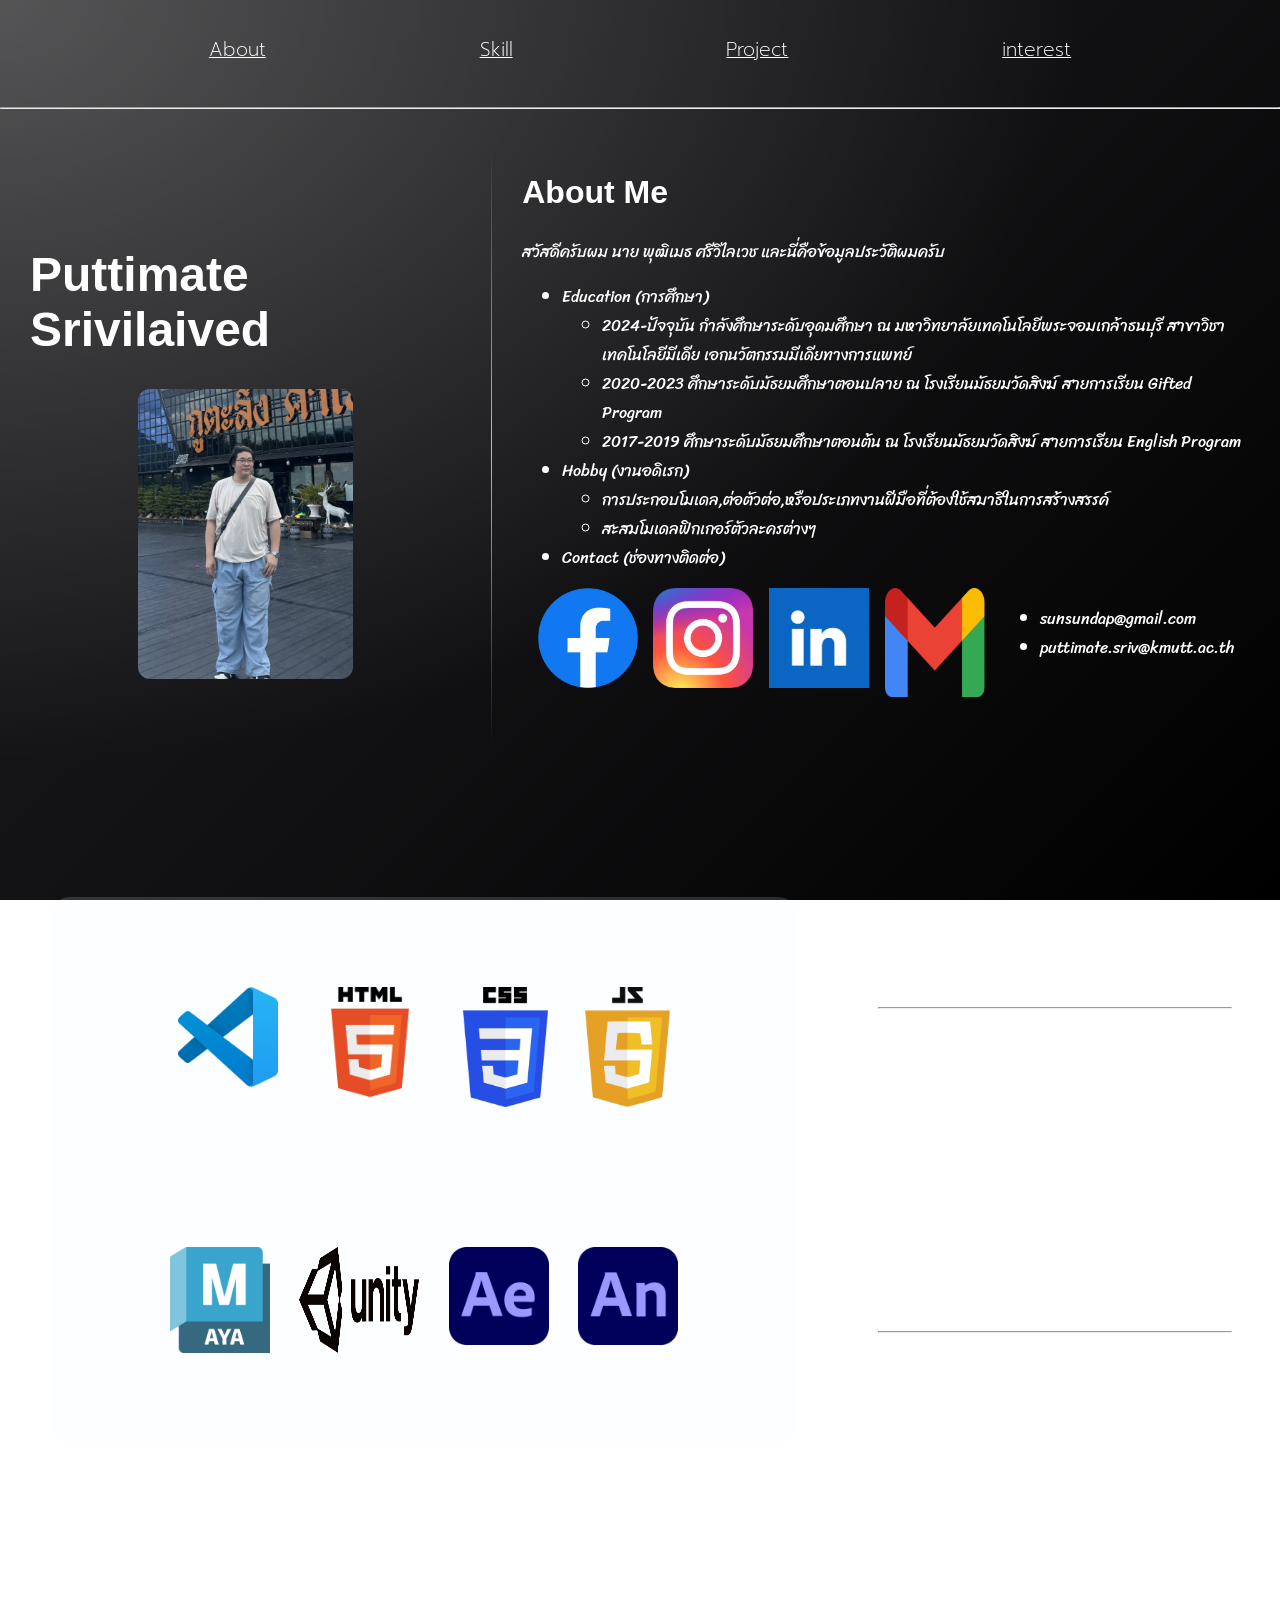
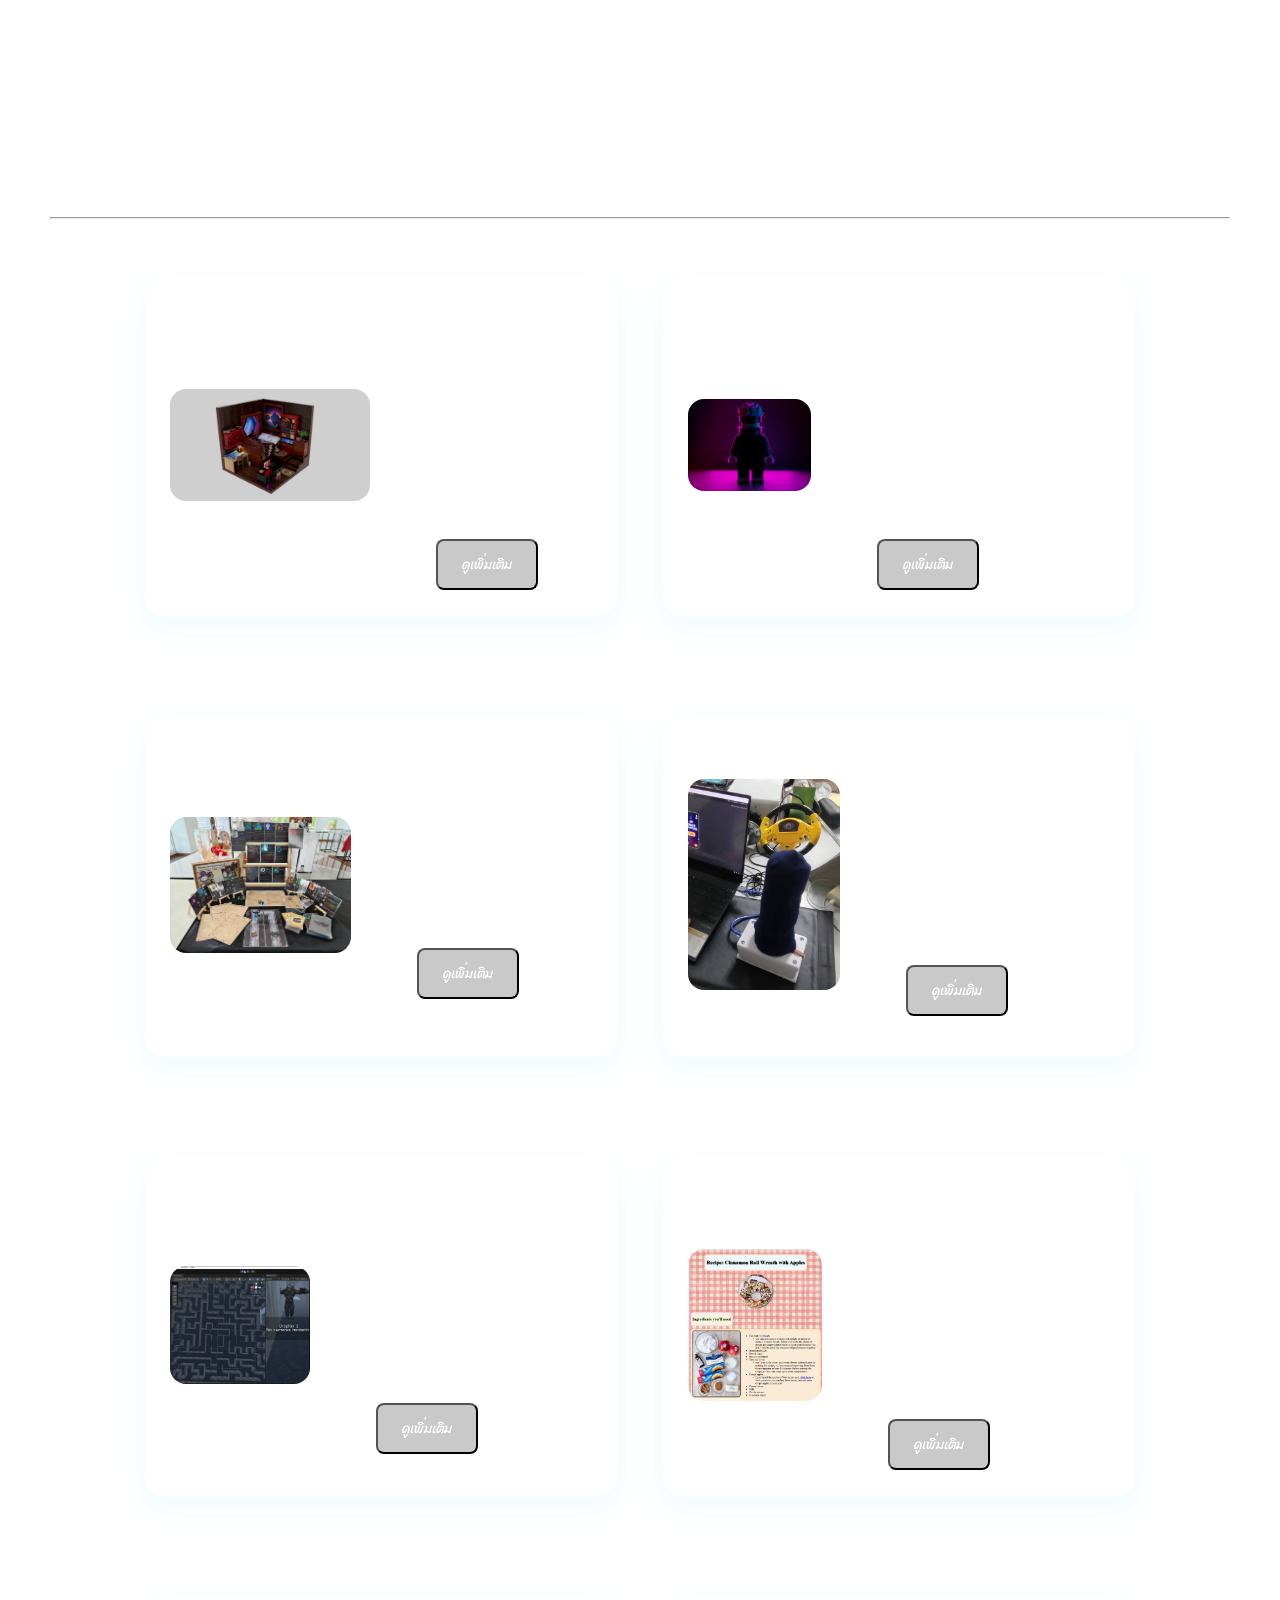
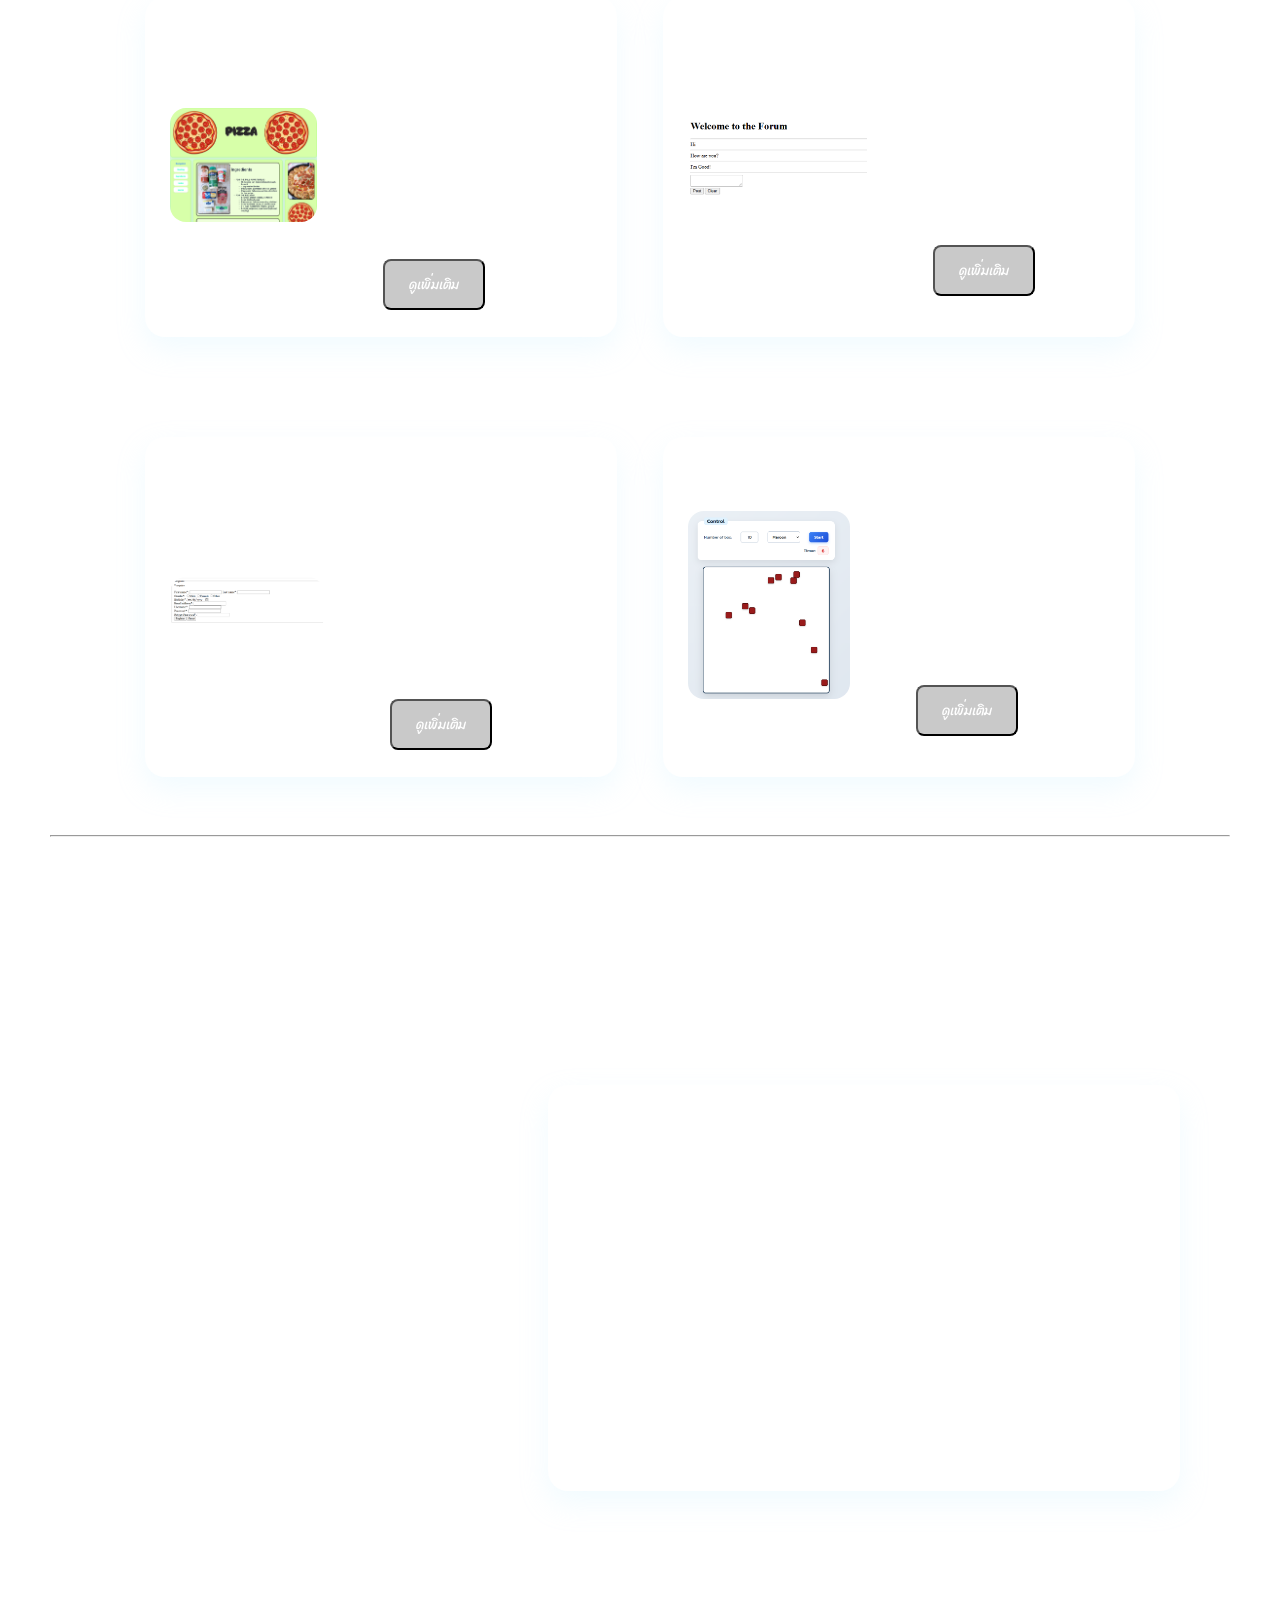
==== index.html @ bf76c97d "Add files via upload" ====
<!DOCTYPE html>
<html lang="en">
	<head>
		<meta charset="UTF-8">
        <meta name='viewport' content='width=device-width, initial-scale=1'>
        <script src='main.js' defer></script>
        <title>Portfolio</title>
        <!-- Google Fonts ฟอนต์ตัวอักษร -->
        <link rel="preconnect" href="https://fonts.googleapis.com">
        <link rel="preconnect" href="https://fonts.gstatic.com" crossorigin>
         <!-- Prompt -->
        <link href="https://fonts.googleapis.com/css2?family=Prompt:ital,wght@0,100;0,200;0,300;0,400;0,500;0,600;0,700;0,800;0,900;1,100;1,200;1,300;1,400;1,500;1,600;1,700;1,800;1,900&display=swap" rel="stylesheet">
        <!-- Edu QLD Hand (english only)-->
        <link href="https://fonts.googleapis.com/css2?family=Edu+QLD+Hand:wght@400..700&family=Prompt:ital,wght@0,100;0,200;0,300;0,400;0,500;0,600;0,700;0,800;0,900;1,100;1,200;1,300;1,400;1,500;1,600;1,700;1,800;1,900&display=swap" rel="stylesheet">
        <!-- Sriracha  -->
        <link href="https://fonts.googleapis.com/css2?family=Sriracha&display=swap" rel="stylesheet">
        <!-- link CSS -->
        <link rel="stylesheet" type="text/css" href="main.css">
    </head>
<body>
    <div class="Navigation">
            <a href="#about" class="NavBox">About</a>
            <a href="#skill" class="NavBox">Skill</a>
            <a href="#project" class="NavBox">Project</a>
            <a href="#interest" class="NavBox">interest</a>
    </div>

    <hr>

    <div id="about">
        <div id="Myprofile">
            <div id="myname">
            <h1>Puttimate Srivilaived</h1>
        </div>
        <img src="pic/Myself1.jpg" alt="Myself" id="Myself">
        </div>

        <!-- เส้นแนวตั้งแบ่งหน้าจอ -->
        <div class="vertical-divider"></div>

        <!-- About Me -->
        <div id="contentside1">
            <h2 class="headingtext">About Me</h2>
            <div class="contenttext">
                <p >สวัสดีครับผม นาย พุฒิเมธ ศรีวิไลเวช และนี่คือข้อมูลประวัติผมครับ</p>
                <ul>
                    <li>Education (การศึกษา)
                        <ul>
                            <li>2024-ปัจจุบัน กำลังศึกษาระดับอุดมศึกษา ณ มหาวิทยาลัยเทคโนโลยีพระจอมเกล้าธนบุรี สาขาวิชา เทคโนโลยีมีเดีย เอกนวัตกรรมมีเดียทางการแพทย์</li>
                            <li>2020-2023 ศึกษาระดับมัธยมศึกษาตอนปลาย ณ โรงเรียนมัธยมวัดสิงฆ์ สายการเรียน Gifted Program</li>
                            <li>2017-2019 ศึกษาระดับมัธยมศึกษาตอนต้น ณ โรงเรียนมัธยมวัดสิงฆ์ สายการเรียน English Program</li>
                        </ul>
                    </li>
                    <li>Hobby (งานอดิเรก)
                        <ul>
                            <li>การประกอบโมเดล,ต่อตัวต่อ,หรือประเภทงานฝีมือที่ต้องใช้สมาธิในการสร้างสรรค์</li>
                            <li>สะสมโมเดลฟิกเกอร์ตัวละครต่างๆ</li>
                        </ul>
                    </li>
                    <li>Contact (ช่องทางติดต่อ)</li>
                </ul>
                <div id="contact">
                    <a href="https://www.facebook.com/puttimate.srivilaived.sunsundap" target="_blank" class="profile-link">
                            <img src="pic/Facebook_Logo.png" alt="facebook" class="ContactPic">
                    </a>

                    <a href="https://www.instagram.com/sunsundap/" target="_blank" class="profile-link">
                            <img src="pic/Instagram_icon.png" alt="Instagram" class="ContactPic">
                    </a>

                    <a href="https://www.linkedin.com/in/puttimate-srivilaived-727383348/" target="_blank" class="profile-link">
                            <img src="pic/linkedin.png" alt="linkedin" class="ContactPic">
                    </a>

                            <img src="pic/Gmail_Logo_512px.png" alt="Gmail" class="ContactPic">
                            <ul>
                                <li>sunsundap@gmail.com</li>
                                <li>puttimate.sriv@kmutt.ac.th</li>
                            </ul>
                </div>
            </div>
        </div>
    </div>

        <!-- Skill -->
    <div id="skill">
            <div class="skill_item">
                <div class="pic_skill">
                    <img src="pic/Visual_Studio_Code_1.35_icon.svg.webp" alt="Vs_code" id="skill_pic1" class="skill_pic">
                    <img src="pic/HTML5_logo_and_wordmark.svg.webp" alt="html" id="skill_pic2" class="skill_pic">
                    <img src="pic/CSS3_logo_and_wordmark.svg.webp" alt="css" id="skill_pic3" class="skill_pic">
                    <img src="pic/Javascript-shield.svg.webp" alt="javascript" id="skill_pic4" class="skill_pic"> 
                </div>
                <div class="pic_skill">
                    <img src="pic/Maya-logo.png" alt="maya" id="skill_pic5" class="skill_pic">
                    <img src="pic/UnityLogo.png" alt="unity" id="skill_pic6" class="skill_pic">
                    <img src="pic/Adobe_After_Effect.webp" alt="Adobe_After_Effect" id="skill_pic7" class="skill_pic">
                    <img src="pic/Adobe_Animate_CC_icon_(2020).svg.webp" alt="animation" id="skill_pic8" class="skill_pic">                     
                </div>
            </div>

        <div class="vertical-divider"></div>

        <div id="contentside2">
            <h2 class="headingtext">Skills</h2>
            <hr>
            <div class="contenttext">
                <ul>
                    <li>Web Programing Languages
                        <ul>
                            <li>Html</li>
                            <li>CSS</li>
                            <li>JavaScript</li>
                            <li>json</li>
                        </ul>
                    </li>
                    <li>Figma</li>
                    <li>Maya</li>
                    <li>Unity</li>
                    <li>Adobe After Effect</li>
                    <li>Adobe Animate</li>
                </ul>
            </div>
            <hr>
        </div>
    </div>

    <!-- project -->
    <div id="project">
        <h1 class="headingtext">Project</h1>
        <hr>
        <!-- แบ่งเป็นแถว -->
        <div class="project_row">
            <!-- box ละ1 project -->
            <div class="project_box">
                <div class="project_pic">
                    <img src="pic/Room.jpg" alt="Room" id="pic_project1">
                </div>
                <div class="vertical-divider-project"></div>
                <div class="contenttext">
                    <h3>3D room model project.</h3>
                    <p>คำอธิบาย: <br>ผลงานการปั้นโมเดลห้องสามมิติด้วยโปรแกรมมายา</p>
                    <button id="button1" class="morebutton">ดูเพิ่มเติม</button>
                </div>
            </div>
            <div class="project_box">
                <div class="project_pic">
                    <img src="pic/Gojo Lighting.jpg" alt="gojo" class="pic_project">
                </div>
                <div class="vertical-divider-project"></div>
                <div class="contenttext">
                    <h3>3D Lego Gojo Satoru Figure project.</h3>
                    <p>คำอธิบาย: <br>ผลงานการปั้นโมเดลสามมิติตัวละคร Gojo Satoru ในรูปแบบตัวต่อ Lego ด้วยโปรแกรมมายา</p>
                    <button id="button2" class="morebutton">ดูเพิ่มเติม</button>
                </div>
            </div>    
        </div>
        <div class="project_row">
            <div class="project_box">
                <div class="project_pic">
                    <img src="pic/Boardgame (7).jpg" alt="Boardgame" class="pic_project">
                </div>
                <div class="vertical-divider-project"></div>
                <div class="contenttext">
                    <h3>Boardgame Project.</h3>
                    <p>คำอธิบาย: <br>ผลงานการการออกแบบและสร้าง board game. </p>
                    <button id="button3" class="morebutton">ดูเพิ่มเติม</button>
                </div>
            </div>
            <div class="project_box">
                <div class="project_pic">
                    <img src="pic/joystick 1.jpg" alt="joystick" class="pic_project">
                </div>
                <div class="vertical-divider-project"></div>
                <div class="contenttext">
                    <h3>Game Joystick Project for Physical Therapy.</h3>
                    <p>คำอธิบาย: <br>ผลงานการการออกแบบจอยสติ๊กเกมสำหรับการทำกายภาพบำบัด </p>
                    <button id="button4" class="morebutton">ดูเพิ่มเติม</button>
                </div>
            </div>
        </div>
        <div class="project_row">
            <div class="project_box">
                <div class="project_pic">
                    <img src="pic/Mazegame (2).png" alt="unitygame" class="pic_project">
                </div>
                <div class="vertical-divider-project"></div>
                <div class="contenttext">
                    <h3>UnityMazeGame Project.</h3>
                    <p>คำอธิบาย: <br>ผลงานการการพัฒนาเกมเขาวงกตสหยองขวัญสามมิติด้วยโปรแกรม Unity. </p>
                    <button id="button5" class="morebutton">ดูเพิ่มเติม</button>
                </div>
            </div>
            <div class="project_box">
                <div class="project_pic">
                    <img src="pic/Web1.png" alt="Cinnamon_Roll_recipe" class="pic_project">
                </div>
                <div class="vertical-divider-project"></div>
                <div class="contenttext">
                    <h3>Cinnamon Roll Recipe Website (assignment3).</h3>
                    <p>คำอธิบาย: <br>ผลงานการการออกแบบและพัฒนาเว็ปไซด์บอกสูตรการทำขนม Cinnamon Roll. </p>
                    <button id="button6" class="morebutton">ดูเพิ่มเติม</button>
                </div>
            </div>
        </div>
        <div class="project_row">
            <div class="project_box">
                <div class="project_pic">
                    <img src="pic/pizzadip.png" alt="Pizza_dip" class="pic_project">
                </div>
                <div class="vertical-divider-project"></div>
                <div class="contenttext">
                    <h3>Pizza Dip Recipe Website (assignment4).</h3>
                    <p>คำอธิบาย: <br>ผลงานการการออกแบบและพัฒนาเว็ปไซด์บอกสูตรการทำPizza Dip. </p>
                    <button id="button7" class="morebutton">ดูเพิ่มเติม</button>
                </div>
            </div>
            <div class="project_box">
                <div class="project_pic">
                    <img src="pic/Blog.png" alt="Blog" class="pic_project">
                </div>
                <div class="vertical-divider-project"></div>
                <div class="contenttext">
                    <h3>Blog Website (assignment5).</h3>
                    <p>คำอธิบาย: <br>ผลงานการการออกแบบและพัฒนาเว็ปไซด์ Blog </p>
                    <button id="button8" class="morebutton">ดูเพิ่มเติม</button>
                </div>
            </div>
        </div>
        <div class="project_row">
            <div class="project_box">
                <div class="project_pic">
                    <img src="pic/Register.png" alt="register" class="pic_project">
                </div>
                <div class="vertical-divider-project"></div>
                <div class="contenttext">
                    <h3>Register and login Website (assignment6).</h3>
                    <p>คำอธิบาย: <br>ผลงานการการออกแบบและพัฒนาเว็ปไซด์ Register and login.</p>
                    <button id="button9" class="morebutton">ดูเพิ่มเติม</button>
                </div>
            </div>
            <div class="project_box">
                <div class="project_pic">
                    <img src="pic/Webgame.png" alt="SquareGame" class="pic_project">
                </div>
                <div class="vertical-divider-project"></div>
                <div class="contenttext">
                    <h3>Square game Website (assignment7).</h3>
                    <p>คำอธิบาย: <br>ผลงานการการออกแบบและพัฒนาเว็ปไซด์ Square game.</p>
                    <button id="button10" class="morebutton">ดูเพิ่มเติม</button>
                </div>
            </div>
        </div>
        <hr>
    </div>
    <!-- ความสนใจ ความสนใจ -->
    <div id="interest">
        <div id="interestheading">
            <h1 class="headingtext">Interest (ความสนใจ)</h1>
        </div>
        <div class="vertical-divider-interest"></div>
        <div id="contentside3">
            <div class="contenttext">
                <p>สวัสดีครับ ผมมีความสนใจในด้านมีความสนใจอย่างในด้านของการออกแบบประสบการณ์ผู้ใช้ (UX) และหน้าตาโปรแกรม (UI) 
                    โดยมุ่งเน้นไปที่การแก้ปัญหาให้ผู้ใช้งานสามารถใช้งานระบบได้อย่างสะดวกเข้าใจง่ายและตอบโจทย์ของผู้ใช้ 
                    <br>และผมยังมีความสนใจในเรื่องการอัปเดตเทรนด์การออกแบบเว็บไซต์ตามยุค เช่น Dark Mode หรือเว็ปไซต์แบบมินิมอล</p>
            </div>
        </div>
    </div>
    <hr>
    <div id="end">
        <div class="headingtext"><h3>Thank You</h3></div>
    </div>
</body>
---- main.css ----
body {
    margin: 0;
    min-height: 100vh;
  /* ซ้อน 2 เลเยอร์: (1) แสงเงาสะท้อนขาว (2) พื้นฟ้าอ่อนมากไปฟ้าเข้ม */
    background: 
    radial-gradient(ellipse at top left, rgba(255, 255, 255, 0.25) 0%, rgba(255, 255, 255, 0) 60%),
    linear-gradient(135deg, #1c1c1e 0%, #111113 50%, #000000 100%);
    background-attachment: fixed;
}

/* link ปุ่มลัดเพื่อไปดูส่วนต่างๆของเว็ปทั้งindex และ project */
.Navigation{
    display: flex;             /* ทำให้เรียงแนวนอน */
    justify-content: space-evenly;  /* เว้นช่องว่างระหว่างกล่องและขอบข้างทั้งหมดให้ "เท่ากันทุกช่อง" */
    padding: 25px ;

}
.NavBox{
    font-family: "Prompt", sans-serif;
    font-weight: 200;
    font-style: normal;
    font-size: larger;
    color: #ffffff;
    border-radius: 25px;
    text-align: center;
    padding: 10px 30px;
}
.NavBox:hover{
    background-color: rgba(58, 163, 255, 0.0);
  
    /* ดันปุ่มลอยขึ้น 5px */
    transform: translateY(-5px); 
    
    /* เพิ่มเงาด้านล่างให้เข้มและฟุ้งขึ้น ทำให้เหมือนลอยขึ้นมาจริงๆ */
    box-shadow: 0 5px 10px rgba(85, 85, 85, 0.35);
}
.NavBox:active{
    transform: translateY(-2px); /* ยุบลงมานิดหน่อย */
    box-shadow: 0 5px 10px rgba(0, 0, 0, 0.2);
}
/* About รูปตัวเอง ชื่อ การศึกษา ช่องทางติดต่อ*/

#about{
    display: flex;
    align-items: center;       /* จัดให้อยู่กึ่งกลางแนวตั้งตรงกัน */
    justify-content: left;   /* จัดทั้งก้อนให้อยู่ซ้ายสุด */
    padding: 30px 30px;
}
#Myprofile{
    display: flex;
    flex-direction: column;    /* เรียงจากบนลงล่าง */
    align-items: center;       /* จัดข้อความและรูปให้อยู่ตรงกลางของคอลัมน์ */
    justify-content: left;

}
#myname{
    font-family: "Edu QLD Hand", sans-serif;
    font-weight: 800;
    font-style: normal;
    font-size: x-large;
    color:#ffffff;
}
#Myself{
    width: 50%;
    border-radius: 12px;
    max-width: 100%;
    height: 100%;
}
#Myself:hover{
    transform: scale(1.06);

  /* เพิ่มเงา  */
  box-shadow: 0 12px 28px rgba(201, 239, 255, 0.25);
}

/* เส้นแนวตั้งแบ่งหน้าจอ */
.vertical-divider {
  width: 2px;
  height: 600px;             /* ไว้ปรับความสูงของเส้น */
  background: linear-gradient(
    to bottom,
    transparent,
    rgba(255, 255, 255, 0.7),
    transparent
  );
  margin: 0 30px;
}

#contentside1{
    align-self: flex-start;
    gap: 100px;
    max-width: 60%;
    min-width: 45%;
}
.headingtext{
    color:#ffffff;
    font-family: "Edu QLD Hand", sans-serif;
    font-weight: 800;
    font-style: normal;
    font-size: xx-large;
}
.contenttext{
    color:#ffffff;
    font-family: "Sriracha", cursive;
    font-weight: 400;
    font-style: normal;
}
.headingtext_th{
    color:#ffffff;
    font-family: "Sriracha", cursive;
    font-weight: 800;
    font-style: normal;
    font-size: xx-large;
}
#contact{
    display: flex;             /* ทำให้เรียงแนวนอน */
    justify-content: space-evenly;  /* เว้นช่องว่างระหว่างกล่องและขอบข้างทั้งหมดให้ "เท่ากันทุกช่อง" */
}
.ContactPic{
    width: 100px;
    height: 100px;
    max-width: 100%;
    height: auto;
}
.ContactPic:hover{
    transform: scale(1.06);
}
.ContactPic:active{
    transform: translateY(-2px);
}
/* ทักษะ ความสามารถ Skill */
#skill{
    display: flex;
    align-items: center;       /* จัดให้อยู่กึ่งกลางแนวตั้งตรงกัน */
    justify-content: left;   /* จัดทั้งก้อนให้อยู่ซ้ายสุด */
    padding: 120px 50px;
}
.skill_item{
    align-self: flex-start;
    max-width: 70%;
    min-width: 60%;
    padding: 20px;
    background-color: rgba(240, 248, 255, 0.151);
    border-radius: 20px;
}
.pic_skill{
    padding: 70px;
    display: flex;
    justify-content: space-evenly;
}
#skill_pic1{
    width: 100px;
    height: 100px;
    max-width: 100%;
    height: 100%;
}
#skill_pic2{
    width: 110px;
    height: 100px;
    max-width: 100%;
    height: 100%;
}
#skill_pic3{
    width: 85px;
    height: 100px;
    max-width: 100%;
    height: 100%;
}
#skill_pic4{
    width: 85px;
    height: 100px;
    max-width: 100%;
    height: 100%;
}
#skill_pic5{
    width: 100px;
    height: 100px;
    max-width: 100%;
    height: 100%;
}
#skill_pic6{
    width: 120px;
    height: 100px;
    max-width: 100%;
    height: auto;
}
#skill_pic7{
    width: 100px;
    height: 100px;
    max-width: 100%;
    height: 100%;
}
#skill_pic8{
    width: 100px;
    height: 100px;
    max-width: 100%;
    height: 100%;
}
.skill_pic:hover{
    transform: scale(1.06);
}

#contentside2{
    align-self: flex-start;
    padding: 20px 20px;
    max-width: 40%;
    min-width: 30%;
}
/* project  */
#project{
    align-items: center;       
    justify-content: left;   
    padding: 120px 50px;
}

.project_box{
    padding: 20px 20px;
    border-radius: 20px;
    box-shadow: 0 12px 28px rgba(201, 239, 255, 0.25);
    display: flex;
    align-items: center;
    max-width: 40%;
}
.project_row{
    display: flex;
    padding: 50px 50px;
    justify-content: space-evenly;
}
.project_pic{
    padding: 5px 5px;
}
.project_pic:hover{
    transform: scale(1.06);
}
/* ไว้สำหรับรูปที่ต้องปรับขนาดพิเศษ */
#pic_project1{
    width: 400px;
    height: 250px;
    border-radius: 16px;
    max-width: 100%;
    height: auto;
}
/* แบบไม่ต้องปรับขนาดรูป */
.pic_project{
    width: 300px;
    height: 250px;
    border-radius: 16px;
    max-width: 100%;
    height: auto;
}


.vertical-divider-project {
  width: 2px;
  height: 300px;             /* ไว้ปรับความสูงของเส้น */
  background: linear-gradient(
    to bottom,
    transparent,
    rgba(255, 255, 255, 0.7),
    transparent
  );
  margin: 0 30px;
}
.morebutton{
    /* ฟ้อนต์ */
    color:#ffffff;
    font-family: "Sriracha", cursive;
    font-weight: 400;
    font-style: normal;

    padding: 12px 24px;
    border-radius: 8px;
    background-color: #00000036;
    box-shadow: 0 4px 6px -1px rgba(255, 255, 255, 0.404);
}
.morebutton:hover {
  transform: translateY(-2px);
  box-shadow: 0 6px 12px -2px rgba(255, 255, 255, 0.5);
}
.morebutton:active {
  transform: translateY(0);   /* ยุบตัวลงมาที่เดิม */
  box-shadow: 0 2px 4px -1px rgba(255, 255, 255, 0.404);
}
/* ความสนใจ ความสนใจ */
#interest{
    align-items: top;       
    justify-content: left;   
    padding: 120px 100px;
    display: flex;
    
}
#interestheading{
    padding: 50px;
}
.vertical-divider-interest {
  width: 2px;
  height: 400px;             /* ไว้ปรับความสูงของเส้น */
  background: linear-gradient(
    to bottom,
    transparent,
    rgba(255, 255, 255, 0.7),
    transparent
  );
  margin: 0 40px;
}
#contentside3{
    align-items: center;
    padding: 100px;
    max-width: 40%;
    min-width: 30%;
    border-radius: 20px;
    box-shadow: 0 12px 28px rgba(201, 239, 255, 0.25);
}
#contentside3:hover{
    transform: translateY(-3px);
}

#end{
    display: flex;
    justify-content: center;
    align-items: center;
    padding: 20px;
}

/* porject html */
.Project{
    display: flex;
    justify-content: center;
    align-items: center;
    flex-direction: column;
}
.projectbox{
    padding: 30px 50px;
    margin-bottom: 100px;
    border-radius: 20px;
    box-shadow: 0 12px 28px rgba(201, 239, 255, 0.25);
    max-width: 65%;
    min-width: 50%;
    display: flex;
    justify-content: center;
    align-items: center;
    flex-direction: column;
}
.projectpic1{
    padding: 5px;

}
.showpic{
    width: 1300px;
    height:600px;
    border-radius: 16px;
    max-width: 100%;
    max-height: auto;
}
.showpic:hover{
    transform: scale(1.05);
}
.morepic{
    display: flex;
    justify-content: space-between;
    align-items: center;
    padding: 20px;
}
.showpic2{
    width: 280px;
    height:180px;
    border-radius: 16px;
    max-width: 100%;
    max-height: 100%;
}
.showpic2:hover{
    transform: translateY(-3px);
    box-shadow: 0 12px 28px rgba(201, 239, 255, 0.25);
}
.showpic2:active{
    transform: scale(3);
    box-shadow: 0 0 45px 12px rgba(0, 0, 0, 0.85);
}
.contentproject{
    padding: 0px 50px;
    max-width: 90%;
    min-width: 65%;
}
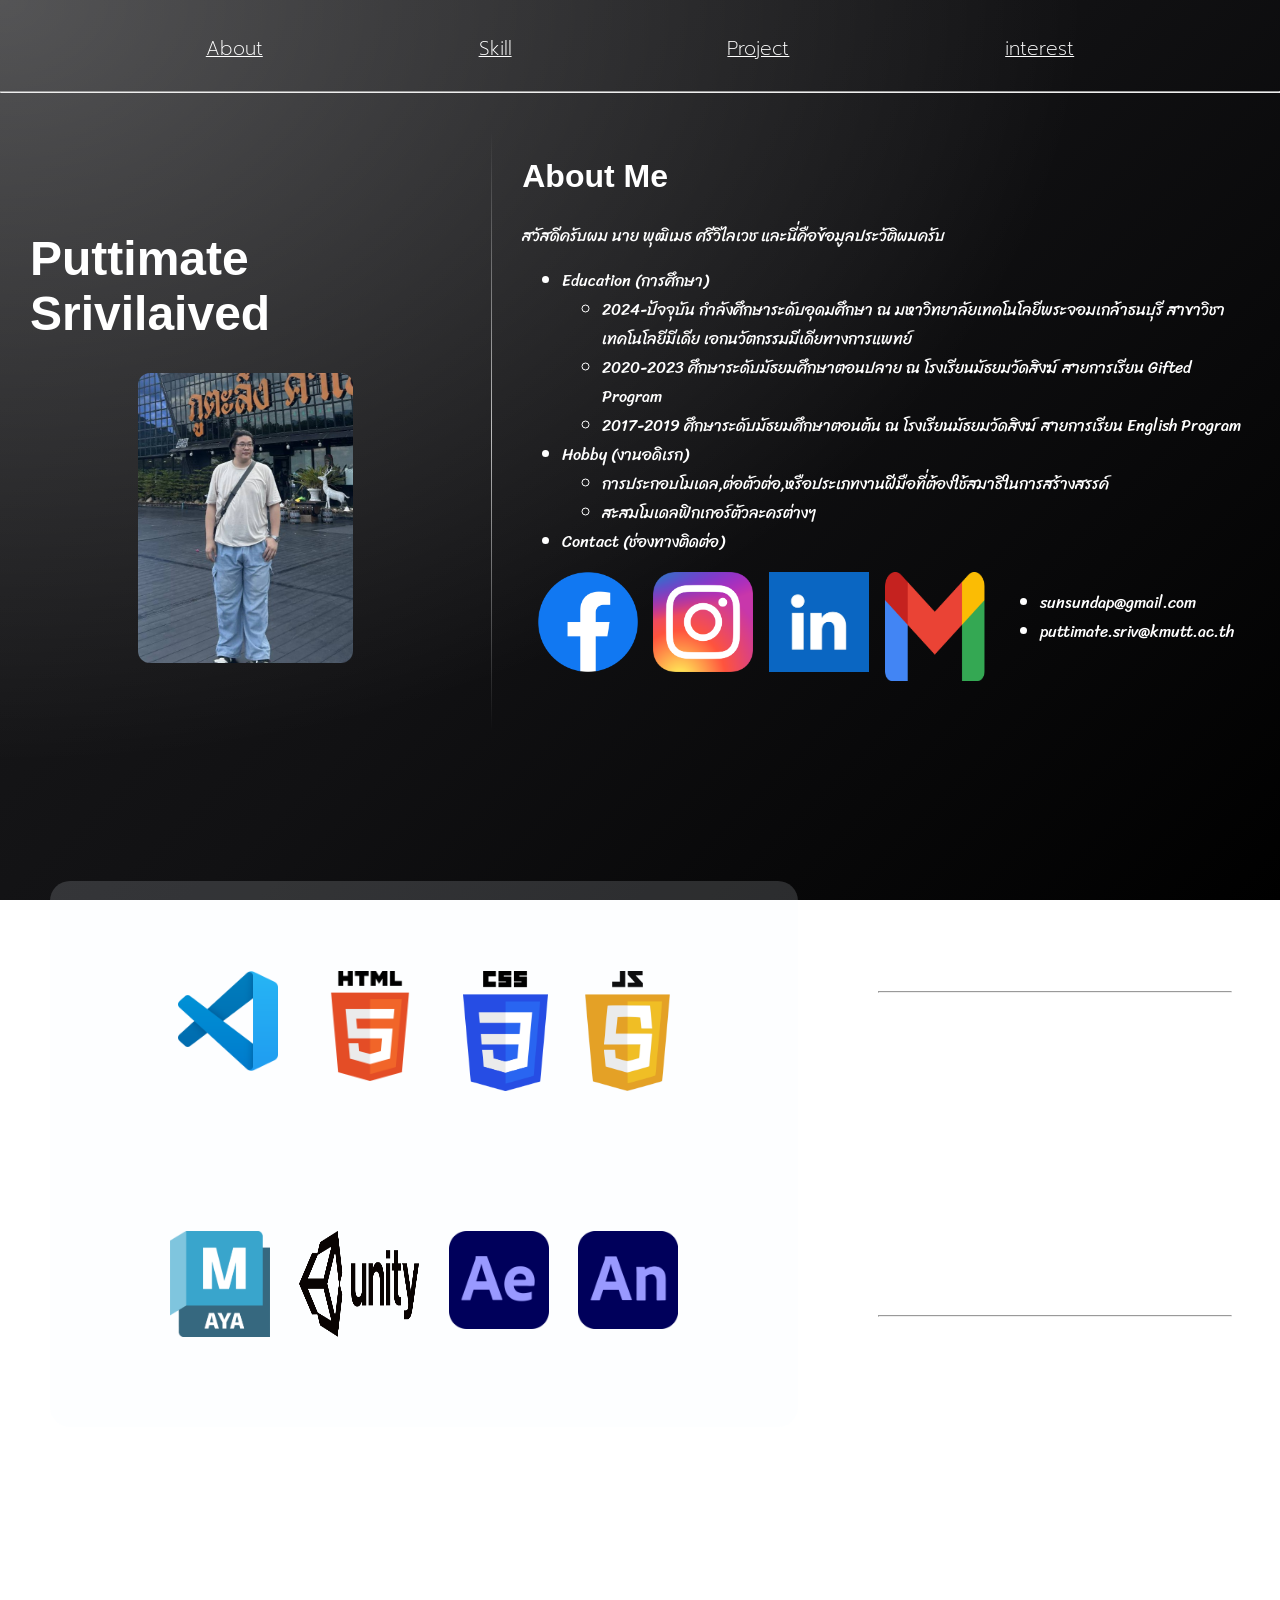
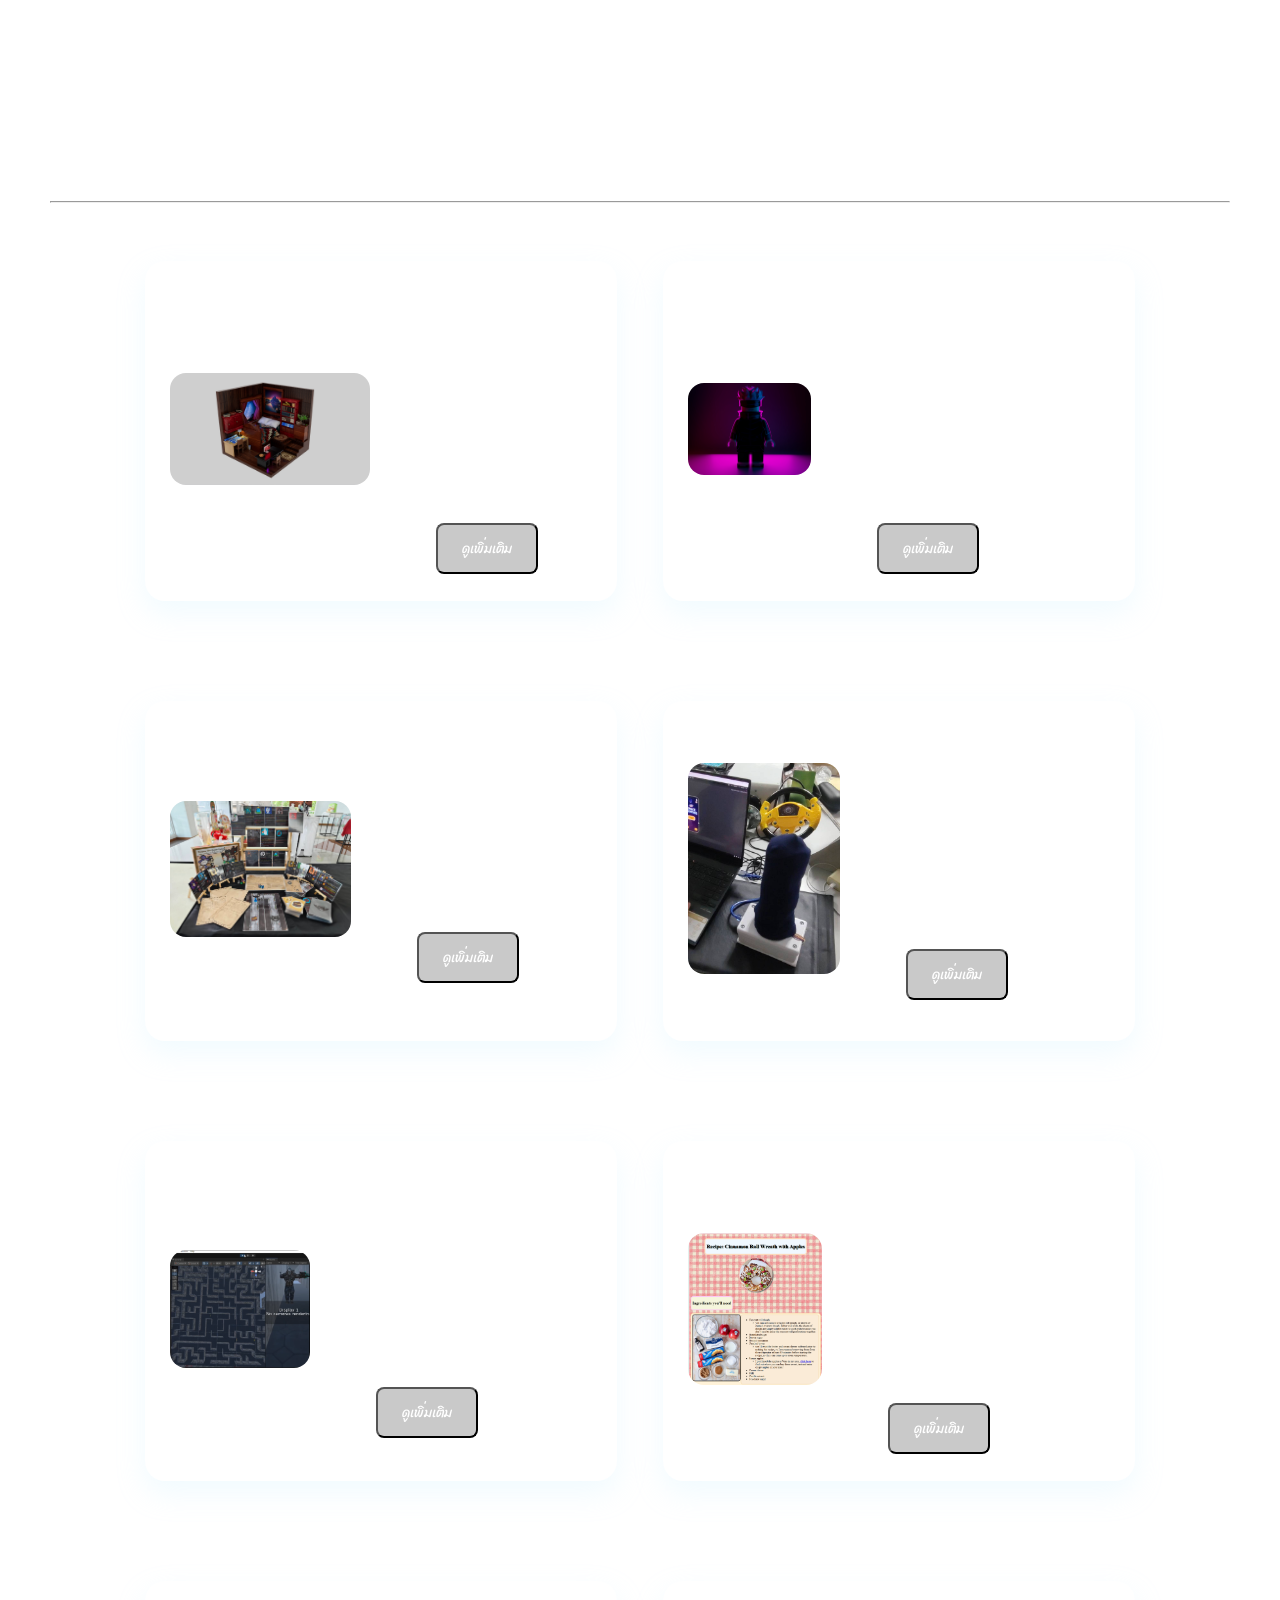
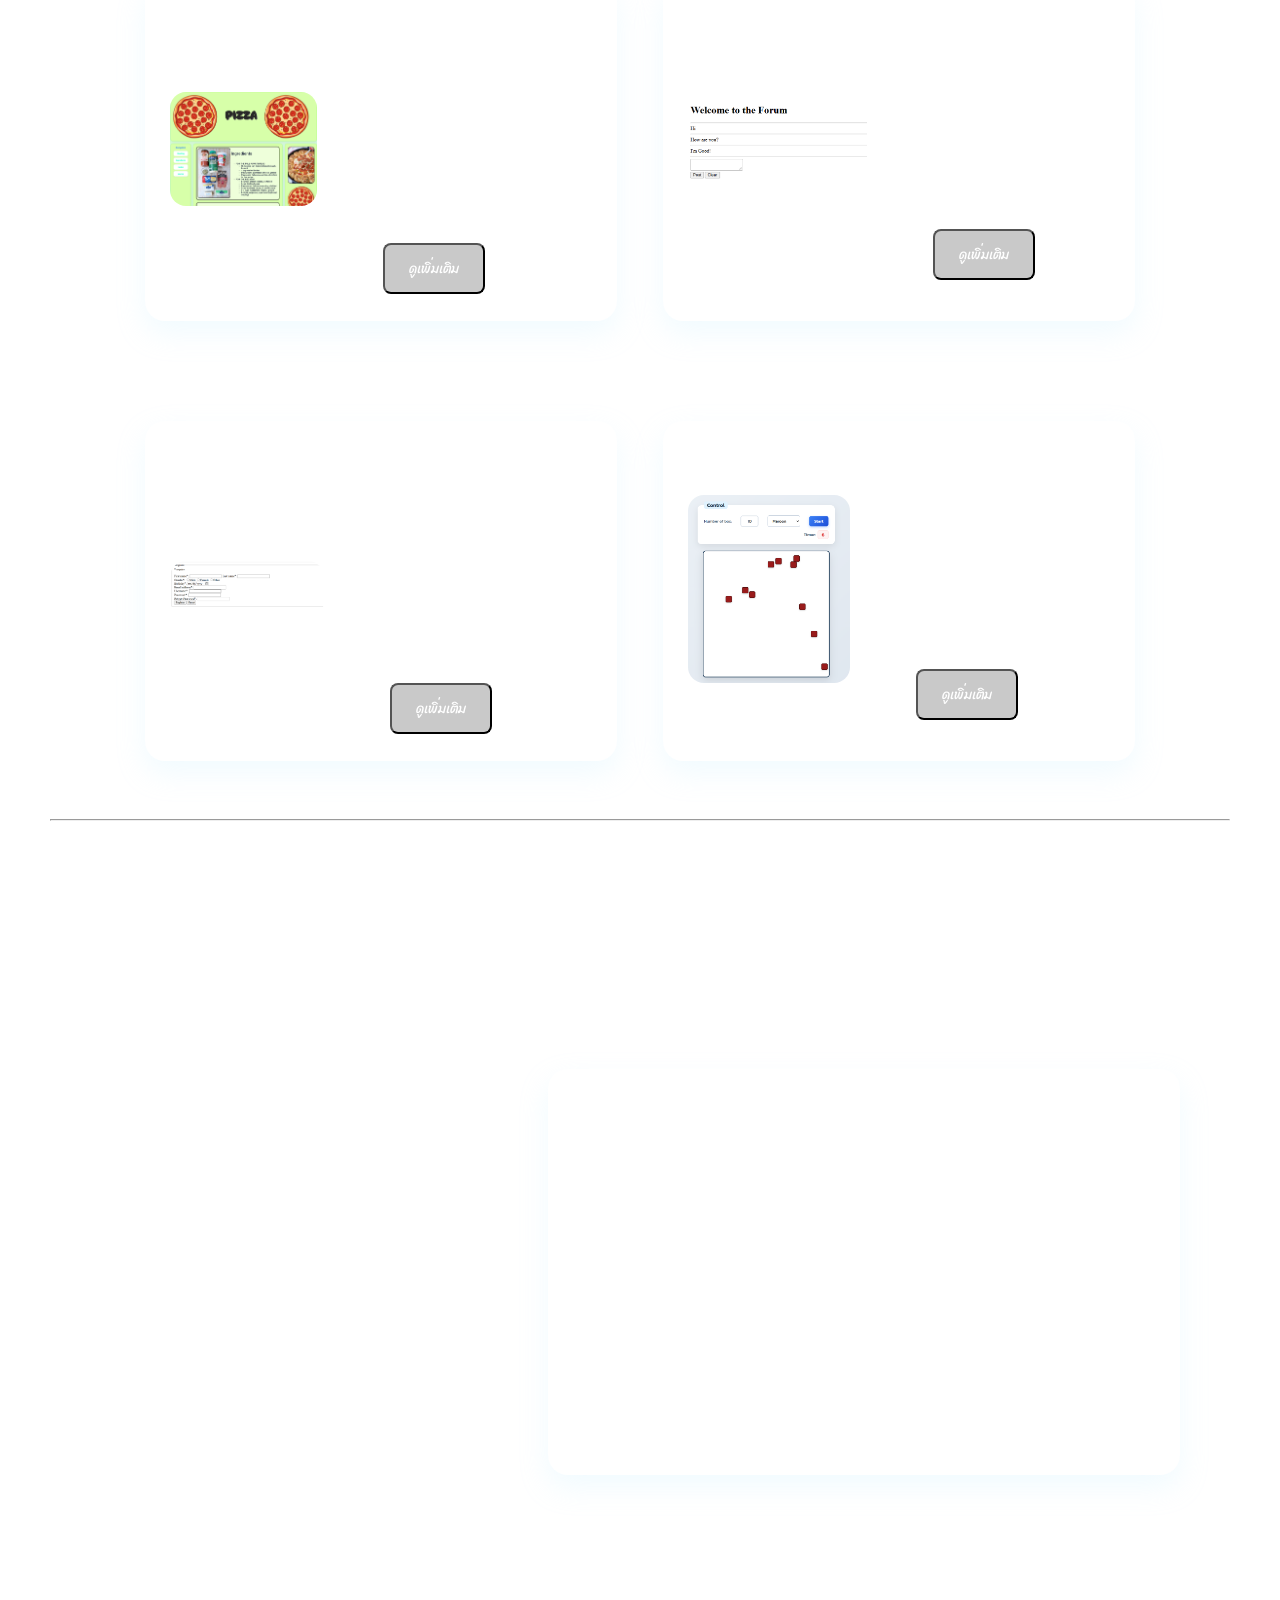
==== commit b3c8f2e7: "Add files via upload" ====
--- a/index.html
+++ b/index.html
@@ -18,257 +18,261 @@
         <link rel="stylesheet" type="text/css" href="main.css">
     </head>
 <body>
-    <div class="Navigation">
-            <a href="#about" class="NavBox">About</a>
-            <a href="#skill" class="NavBox">Skill</a>
-            <a href="#project" class="NavBox">Project</a>
-            <a href="#interest" class="NavBox">interest</a>
+    <div class="grid-container">
+        
+        <div class="Navigation">
+                <a href="#about" class="NavBox">About</a>
+                <a href="#skill" class="NavBox">Skill</a>
+                <a href="#project" class="NavBox">Project</a>
+                <a href="#interest" class="NavBox">interest</a>
+        </div>
+
+        <hr>
+
+        <div id="about">
+            <div id="Myprofile">
+                <div id="myname">
+                <h1>Puttimate Srivilaived</h1>
+            </div>
+            <img src="pic/Myself1.jpg" alt="Myself" id="Myself">
+            </div>
+
+            <!-- เส้นแนวตั้งแบ่งหน้าจอ -->
+            <div class="vertical-divider"></div>
+
+            <!-- About Me -->
+            <div id="contentside1">
+                <h2 class="headingtext">About Me</h2>
+                <div class="contenttext">
+                    <p >สวัสดีครับผม นาย พุฒิเมธ ศรีวิไลเวช และนี่คือข้อมูลประวัติผมครับ</p>
+                    <ul>
+                        <li>Education (การศึกษา)
+                            <ul>
+                                <li>2024-ปัจจุบัน กำลังศึกษาระดับอุดมศึกษา ณ มหาวิทยาลัยเทคโนโลยีพระจอมเกล้าธนบุรี สาขาวิชา เทคโนโลยีมีเดีย เอกนวัตกรรมมีเดียทางการแพทย์</li>
+                                <li>2020-2023 ศึกษาระดับมัธยมศึกษาตอนปลาย ณ โรงเรียนมัธยมวัดสิงฆ์ สายการเรียน Gifted Program</li>
+                                <li>2017-2019 ศึกษาระดับมัธยมศึกษาตอนต้น ณ โรงเรียนมัธยมวัดสิงฆ์ สายการเรียน English Program</li>
+                            </ul>
+                        </li>
+                        <li>Hobby (งานอดิเรก)
+                            <ul>
+                                <li>การประกอบโมเดล,ต่อตัวต่อ,หรือประเภทงานฝีมือที่ต้องใช้สมาธิในการสร้างสรรค์</li>
+                                <li>สะสมโมเดลฟิกเกอร์ตัวละครต่างๆ</li>
+                            </ul>
+                        </li>
+                        <li>Contact (ช่องทางติดต่อ)</li>
+                    </ul>
+                    <div id="contact">
+                        <a href="https://www.facebook.com/puttimate.srivilaived.sunsundap" target="_blank" class="profile-link">
+                                <img src="pic/Facebook_Logo.png" alt="facebook" class="ContactPic">
+                        </a>
+
+                        <a href="https://www.instagram.com/sunsundap/" target="_blank" class="profile-link">
+                                <img src="pic/Instagram_icon.png" alt="Instagram" class="ContactPic">
+                        </a>
+
+                        <a href="https://www.linkedin.com/in/puttimate-srivilaived-727383348/" target="_blank" class="profile-link">
+                                <img src="pic/linkedin.png" alt="linkedin" class="ContactPic">
+                        </a>
+
+                                <img src="pic/Gmail_Logo_512px.png" alt="Gmail" class="ContactPic">
+                                <ul>
+                                    <li>sunsundap@gmail.com</li>
+                                    <li>puttimate.sriv@kmutt.ac.th</li>
+                                </ul>
+                    </div>
+                </div>
+            </div>
+        </div>
+
+            <!-- Skill -->
+        <div id="skill">
+                <div class="skill_item">
+                    <div class="pic_skill">
+                        <img src="pic/Visual_Studio_Code_1.35_icon.svg.webp" alt="Vs_code" id="skill_pic1" class="skill_pic">
+                        <img src="pic/HTML5_logo_and_wordmark.svg.webp" alt="html" id="skill_pic2" class="skill_pic">
+                        <img src="pic/CSS3_logo_and_wordmark.svg.webp" alt="css" id="skill_pic3" class="skill_pic">
+                        <img src="pic/Javascript-shield.svg.webp" alt="javascript" id="skill_pic4" class="skill_pic"> 
+                    </div>
+                    <div class="pic_skill">
+                        <img src="pic/Maya-logo.png" alt="maya" id="skill_pic5" class="skill_pic">
+                        <img src="pic/UnityLogo.png" alt="unity" id="skill_pic6" class="skill_pic">
+                        <img src="pic/Adobe_After_Effect.webp" alt="Adobe_After_Effect" id="skill_pic7" class="skill_pic">
+                        <img src="pic/Adobe_Animate_CC_icon_(2020).svg.webp" alt="animation" id="skill_pic8" class="skill_pic">                     
+                    </div>
+                </div>
+
+            <div class="vertical-divider"></div>
+
+            <div id="contentside2">
+                <h2 class="headingtext">Skills</h2>
+                <hr>
+                <div class="contenttext">
+                    <ul>
+                        <li>Web Programing Languages
+                            <ul>
+                                <li>Html</li>
+                                <li>CSS</li>
+                                <li>JavaScript</li>
+                                <li>json</li>
+                            </ul>
+                        </li>
+                        <li>Figma</li>
+                        <li>Maya</li>
+                        <li>Unity</li>
+                        <li>Adobe After Effect</li>
+                        <li>Adobe Animate</li>
+                    </ul>
+                </div>
+                <hr>
+            </div>
+        </div>
+
+        <!-- project -->
+        <div id="project">
+            <h1 class="headingtext">Project</h1>
+            <hr>
+            <!-- แบ่งเป็นแถว -->
+            <div class="project_row">
+                <!-- box ละ1 project -->
+                <div class="project_box">
+                    <div class="project_pic">
+                        <img src="pic/Room.jpg" alt="Room" id="pic_project1">
+                    </div>
+                    <div class="vertical-divider-project"></div>
+                    <div class="contenttext">
+                        <h3>3D room model project.</h3>
+                        <p>คำอธิบาย: <br>ผลงานการปั้นโมเดลห้องสามมิติด้วยโปรแกรมมายา</p>
+                        <button id="button1" class="morebutton">ดูเพิ่มเติม</button>
+                    </div>
+                </div>
+                <div class="project_box">
+                    <div class="project_pic">
+                        <img src="pic/Gojo Lighting.jpg" alt="gojo" class="pic_project">
+                    </div>
+                    <div class="vertical-divider-project"></div>
+                    <div class="contenttext">
+                        <h3>3D Lego Gojo Satoru Figure project.</h3>
+                        <p>คำอธิบาย: <br>ผลงานการปั้นโมเดลสามมิติตัวละคร Gojo Satoru ในรูปแบบตัวต่อ Lego ด้วยโปรแกรมมายา</p>
+                        <button id="button2" class="morebutton">ดูเพิ่มเติม</button>
+                    </div>
+                </div>    
+            </div>
+            <div class="project_row">
+                <div class="project_box">
+                    <div class="project_pic">
+                        <img src="pic/Boardgame (7).jpg" alt="Boardgame" class="pic_project">
+                    </div>
+                    <div class="vertical-divider-project"></div>
+                    <div class="contenttext">
+                        <h3>Boardgame Project.</h3>
+                        <p>คำอธิบาย: <br>ผลงานการการออกแบบและสร้าง board game. </p>
+                        <button id="button3" class="morebutton">ดูเพิ่มเติม</button>
+                    </div>
+                </div>
+                <div class="project_box">
+                    <div class="project_pic">
+                        <img src="pic/joystick 1.jpg" alt="joystick" class="pic_project">
+                    </div>
+                    <div class="vertical-divider-project"></div>
+                    <div class="contenttext">
+                        <h3>Game Joystick Project for Physical Therapy.</h3>
+                        <p>คำอธิบาย: <br>ผลงานการการออกแบบจอยสติ๊กเกมสำหรับการทำกายภาพบำบัด </p>
+                        <button id="button4" class="morebutton">ดูเพิ่มเติม</button>
+                    </div>
+                </div>
+            </div>
+            <div class="project_row">
+                <div class="project_box">
+                    <div class="project_pic">
+                        <img src="pic/Mazegame (2).png" alt="unitygame" class="pic_project">
+                    </div>
+                    <div class="vertical-divider-project"></div>
+                    <div class="contenttext">
+                        <h3>UnityMazeGame Project.</h3>
+                        <p>คำอธิบาย: <br>ผลงานการการพัฒนาเกมเขาวงกตสหยองขวัญสามมิติด้วยโปรแกรม Unity. </p>
+                        <button id="button5" class="morebutton">ดูเพิ่มเติม</button>
+                    </div>
+                </div>
+                <div class="project_box">
+                    <div class="project_pic">
+                        <img src="pic/Web1.png" alt="Cinnamon_Roll_recipe" class="pic_project">
+                    </div>
+                    <div class="vertical-divider-project"></div>
+                    <div class="contenttext">
+                        <h3>Cinnamon Roll Recipe Website (assignment3).</h3>
+                        <p>คำอธิบาย: <br>ผลงานการการออกแบบและพัฒนาเว็ปไซด์บอกสูตรการทำขนม Cinnamon Roll. </p>
+                        <button id="button6" class="morebutton">ดูเพิ่มเติม</button>
+                    </div>
+                </div>
+            </div>
+            <div class="project_row">
+                <div class="project_box">
+                    <div class="project_pic">
+                        <img src="pic/pizzadip.png" alt="Pizza_dip" class="pic_project">
+                    </div>
+                    <div class="vertical-divider-project"></div>
+                    <div class="contenttext">
+                        <h3>Pizza Dip Recipe Website (assignment4).</h3>
+                        <p>คำอธิบาย: <br>ผลงานการการออกแบบและพัฒนาเว็ปไซด์บอกสูตรการทำPizza Dip. </p>
+                        <button id="button7" class="morebutton">ดูเพิ่มเติม</button>
+                    </div>
+                </div>
+                <div class="project_box">
+                    <div class="project_pic">
+                        <img src="pic/Blog.png" alt="Blog" class="pic_project">
+                    </div>
+                    <div class="vertical-divider-project"></div>
+                    <div class="contenttext">
+                        <h3>Blog Website (assignment5).</h3>
+                        <p>คำอธิบาย: <br>ผลงานการการออกแบบและพัฒนาเว็ปไซด์ Blog </p>
+                        <button id="button8" class="morebutton">ดูเพิ่มเติม</button>
+                    </div>
+                </div>
+            </div>
+            <div class="project_row">
+                <div class="project_box">
+                    <div class="project_pic">
+                        <img src="pic/Register.png" alt="register" class="pic_project">
+                    </div>
+                    <div class="vertical-divider-project"></div>
+                    <div class="contenttext">
+                        <h3>Register and login Website (assignment6).</h3>
+                        <p>คำอธิบาย: <br>ผลงานการการออกแบบและพัฒนาเว็ปไซด์ Register and login.</p>
+                        <button id="button9" class="morebutton">ดูเพิ่มเติม</button>
+                    </div>
+                </div>
+                <div class="project_box">
+                    <div class="project_pic">
+                        <img src="pic/Webgame.png" alt="SquareGame" class="pic_project">
+                    </div>
+                    <div class="vertical-divider-project"></div>
+                    <div class="contenttext">
+                        <h3>Square game Website (assignment7).</h3>
+                        <p>คำอธิบาย: <br>ผลงานการการออกแบบและพัฒนาเว็ปไซด์ Square game.</p>
+                        <button id="button10" class="morebutton">ดูเพิ่มเติม</button>
+                    </div>
+                </div>
+            </div>
+            <hr>
+        </div>
+        <!-- ความสนใจ ความสนใจ -->
+        <div id="interest">
+            <div id="interestheading">
+                <h1 class="headingtext">Interest (ความสนใจ)</h1>
+            </div>
+            <div class="vertical-divider-interest"></div>
+            <div id="contentside3">
+                <div class="contenttext">
+                    <p>สวัสดีครับ ผมมีความสนใจในด้านมีความสนใจอย่างในด้านของการออกแบบประสบการณ์ผู้ใช้ (UX) และหน้าตาโปรแกรม (UI) 
+                        โดยมุ่งเน้นไปที่การแก้ปัญหาให้ผู้ใช้งานสามารถใช้งานระบบได้อย่างสะดวกเข้าใจง่ายและตอบโจทย์ของผู้ใช้ 
+                        <br>และผมยังมีความสนใจในเรื่องการอัปเดตเทรนด์การออกแบบเว็บไซต์ตามยุค เช่น Dark Mode หรือเว็ปไซต์แบบมินิมอล</p>
+                </div>
+            </div>
+        </div>
+        <hr>
+        <div id="end">
+            <div class="headingtext"><h3>Thank You</h3></div>
+        </div>
     </div>
-
-    <hr>
-
-    <div id="about">
-        <div id="Myprofile">
-            <div id="myname">
-            <h1>Puttimate Srivilaived</h1>
-        </div>
-        <img src="pic/Myself1.jpg" alt="Myself" id="Myself">
-        </div>
-
-        <!-- เส้นแนวตั้งแบ่งหน้าจอ -->
-        <div class="vertical-divider"></div>
-
-        <!-- About Me -->
-        <div id="contentside1">
-            <h2 class="headingtext">About Me</h2>
-            <div class="contenttext">
-                <p >สวัสดีครับผม นาย พุฒิเมธ ศรีวิไลเวช และนี่คือข้อมูลประวัติผมครับ</p>
-                <ul>
-                    <li>Education (การศึกษา)
-                        <ul>
-                            <li>2024-ปัจจุบัน กำลังศึกษาระดับอุดมศึกษา ณ มหาวิทยาลัยเทคโนโลยีพระจอมเกล้าธนบุรี สาขาวิชา เทคโนโลยีมีเดีย เอกนวัตกรรมมีเดียทางการแพทย์</li>
-                            <li>2020-2023 ศึกษาระดับมัธยมศึกษาตอนปลาย ณ โรงเรียนมัธยมวัดสิงฆ์ สายการเรียน Gifted Program</li>
-                            <li>2017-2019 ศึกษาระดับมัธยมศึกษาตอนต้น ณ โรงเรียนมัธยมวัดสิงฆ์ สายการเรียน English Program</li>
-                        </ul>
-                    </li>
-                    <li>Hobby (งานอดิเรก)
-                        <ul>
-                            <li>การประกอบโมเดล,ต่อตัวต่อ,หรือประเภทงานฝีมือที่ต้องใช้สมาธิในการสร้างสรรค์</li>
-                            <li>สะสมโมเดลฟิกเกอร์ตัวละครต่างๆ</li>
-                        </ul>
-                    </li>
-                    <li>Contact (ช่องทางติดต่อ)</li>
-                </ul>
-                <div id="contact">
-                    <a href="https://www.facebook.com/puttimate.srivilaived.sunsundap" target="_blank" class="profile-link">
-                            <img src="pic/Facebook_Logo.png" alt="facebook" class="ContactPic">
-                    </a>
-
-                    <a href="https://www.instagram.com/sunsundap/" target="_blank" class="profile-link">
-                            <img src="pic/Instagram_icon.png" alt="Instagram" class="ContactPic">
-                    </a>
-
-                    <a href="https://www.linkedin.com/in/puttimate-srivilaived-727383348/" target="_blank" class="profile-link">
-                            <img src="pic/linkedin.png" alt="linkedin" class="ContactPic">
-                    </a>
-
-                            <img src="pic/Gmail_Logo_512px.png" alt="Gmail" class="ContactPic">
-                            <ul>
-                                <li>sunsundap@gmail.com</li>
-                                <li>puttimate.sriv@kmutt.ac.th</li>
-                            </ul>
-                </div>
-            </div>
-        </div>
-    </div>
-
-        <!-- Skill -->
-    <div id="skill">
-            <div class="skill_item">
-                <div class="pic_skill">
-                    <img src="pic/Visual_Studio_Code_1.35_icon.svg.webp" alt="Vs_code" id="skill_pic1" class="skill_pic">
-                    <img src="pic/HTML5_logo_and_wordmark.svg.webp" alt="html" id="skill_pic2" class="skill_pic">
-                    <img src="pic/CSS3_logo_and_wordmark.svg.webp" alt="css" id="skill_pic3" class="skill_pic">
-                    <img src="pic/Javascript-shield.svg.webp" alt="javascript" id="skill_pic4" class="skill_pic"> 
-                </div>
-                <div class="pic_skill">
-                    <img src="pic/Maya-logo.png" alt="maya" id="skill_pic5" class="skill_pic">
-                    <img src="pic/UnityLogo.png" alt="unity" id="skill_pic6" class="skill_pic">
-                    <img src="pic/Adobe_After_Effect.webp" alt="Adobe_After_Effect" id="skill_pic7" class="skill_pic">
-                    <img src="pic/Adobe_Animate_CC_icon_(2020).svg.webp" alt="animation" id="skill_pic8" class="skill_pic">                     
-                </div>
-            </div>
-
-        <div class="vertical-divider"></div>
-
-        <div id="contentside2">
-            <h2 class="headingtext">Skills</h2>
-            <hr>
-            <div class="contenttext">
-                <ul>
-                    <li>Web Programing Languages
-                        <ul>
-                            <li>Html</li>
-                            <li>CSS</li>
-                            <li>JavaScript</li>
-                            <li>json</li>
-                        </ul>
-                    </li>
-                    <li>Figma</li>
-                    <li>Maya</li>
-                    <li>Unity</li>
-                    <li>Adobe After Effect</li>
-                    <li>Adobe Animate</li>
-                </ul>
-            </div>
-            <hr>
-        </div>
-    </div>
-
-    <!-- project -->
-    <div id="project">
-        <h1 class="headingtext">Project</h1>
-        <hr>
-        <!-- แบ่งเป็นแถว -->
-        <div class="project_row">
-            <!-- box ละ1 project -->
-            <div class="project_box">
-                <div class="project_pic">
-                    <img src="pic/Room.jpg" alt="Room" id="pic_project1">
-                </div>
-                <div class="vertical-divider-project"></div>
-                <div class="contenttext">
-                    <h3>3D room model project.</h3>
-                    <p>คำอธิบาย: <br>ผลงานการปั้นโมเดลห้องสามมิติด้วยโปรแกรมมายา</p>
-                    <button id="button1" class="morebutton">ดูเพิ่มเติม</button>
-                </div>
-            </div>
-            <div class="project_box">
-                <div class="project_pic">
-                    <img src="pic/Gojo Lighting.jpg" alt="gojo" class="pic_project">
-                </div>
-                <div class="vertical-divider-project"></div>
-                <div class="contenttext">
-                    <h3>3D Lego Gojo Satoru Figure project.</h3>
-                    <p>คำอธิบาย: <br>ผลงานการปั้นโมเดลสามมิติตัวละคร Gojo Satoru ในรูปแบบตัวต่อ Lego ด้วยโปรแกรมมายา</p>
-                    <button id="button2" class="morebutton">ดูเพิ่มเติม</button>
-                </div>
-            </div>    
-        </div>
-        <div class="project_row">
-            <div class="project_box">
-                <div class="project_pic">
-                    <img src="pic/Boardgame (7).jpg" alt="Boardgame" class="pic_project">
-                </div>
-                <div class="vertical-divider-project"></div>
-                <div class="contenttext">
-                    <h3>Boardgame Project.</h3>
-                    <p>คำอธิบาย: <br>ผลงานการการออกแบบและสร้าง board game. </p>
-                    <button id="button3" class="morebutton">ดูเพิ่มเติม</button>
-                </div>
-            </div>
-            <div class="project_box">
-                <div class="project_pic">
-                    <img src="pic/joystick 1.jpg" alt="joystick" class="pic_project">
-                </div>
-                <div class="vertical-divider-project"></div>
-                <div class="contenttext">
-                    <h3>Game Joystick Project for Physical Therapy.</h3>
-                    <p>คำอธิบาย: <br>ผลงานการการออกแบบจอยสติ๊กเกมสำหรับการทำกายภาพบำบัด </p>
-                    <button id="button4" class="morebutton">ดูเพิ่มเติม</button>
-                </div>
-            </div>
-        </div>
-        <div class="project_row">
-            <div class="project_box">
-                <div class="project_pic">
-                    <img src="pic/Mazegame (2).png" alt="unitygame" class="pic_project">
-                </div>
-                <div class="vertical-divider-project"></div>
-                <div class="contenttext">
-                    <h3>UnityMazeGame Project.</h3>
-                    <p>คำอธิบาย: <br>ผลงานการการพัฒนาเกมเขาวงกตสหยองขวัญสามมิติด้วยโปรแกรม Unity. </p>
-                    <button id="button5" class="morebutton">ดูเพิ่มเติม</button>
-                </div>
-            </div>
-            <div class="project_box">
-                <div class="project_pic">
-                    <img src="pic/Web1.png" alt="Cinnamon_Roll_recipe" class="pic_project">
-                </div>
-                <div class="vertical-divider-project"></div>
-                <div class="contenttext">
-                    <h3>Cinnamon Roll Recipe Website (assignment3).</h3>
-                    <p>คำอธิบาย: <br>ผลงานการการออกแบบและพัฒนาเว็ปไซด์บอกสูตรการทำขนม Cinnamon Roll. </p>
-                    <button id="button6" class="morebutton">ดูเพิ่มเติม</button>
-                </div>
-            </div>
-        </div>
-        <div class="project_row">
-            <div class="project_box">
-                <div class="project_pic">
-                    <img src="pic/pizzadip.png" alt="Pizza_dip" class="pic_project">
-                </div>
-                <div class="vertical-divider-project"></div>
-                <div class="contenttext">
-                    <h3>Pizza Dip Recipe Website (assignment4).</h3>
-                    <p>คำอธิบาย: <br>ผลงานการการออกแบบและพัฒนาเว็ปไซด์บอกสูตรการทำPizza Dip. </p>
-                    <button id="button7" class="morebutton">ดูเพิ่มเติม</button>
-                </div>
-            </div>
-            <div class="project_box">
-                <div class="project_pic">
-                    <img src="pic/Blog.png" alt="Blog" class="pic_project">
-                </div>
-                <div class="vertical-divider-project"></div>
-                <div class="contenttext">
-                    <h3>Blog Website (assignment5).</h3>
-                    <p>คำอธิบาย: <br>ผลงานการการออกแบบและพัฒนาเว็ปไซด์ Blog </p>
-                    <button id="button8" class="morebutton">ดูเพิ่มเติม</button>
-                </div>
-            </div>
-        </div>
-        <div class="project_row">
-            <div class="project_box">
-                <div class="project_pic">
-                    <img src="pic/Register.png" alt="register" class="pic_project">
-                </div>
-                <div class="vertical-divider-project"></div>
-                <div class="contenttext">
-                    <h3>Register and login Website (assignment6).</h3>
-                    <p>คำอธิบาย: <br>ผลงานการการออกแบบและพัฒนาเว็ปไซด์ Register and login.</p>
-                    <button id="button9" class="morebutton">ดูเพิ่มเติม</button>
-                </div>
-            </div>
-            <div class="project_box">
-                <div class="project_pic">
-                    <img src="pic/Webgame.png" alt="SquareGame" class="pic_project">
-                </div>
-                <div class="vertical-divider-project"></div>
-                <div class="contenttext">
-                    <h3>Square game Website (assignment7).</h3>
-                    <p>คำอธิบาย: <br>ผลงานการการออกแบบและพัฒนาเว็ปไซด์ Square game.</p>
-                    <button id="button10" class="morebutton">ดูเพิ่มเติม</button>
-                </div>
-            </div>
-        </div>
-        <hr>
-    </div>
-    <!-- ความสนใจ ความสนใจ -->
-    <div id="interest">
-        <div id="interestheading">
-            <h1 class="headingtext">Interest (ความสนใจ)</h1>
-        </div>
-        <div class="vertical-divider-interest"></div>
-        <div id="contentside3">
-            <div class="contenttext">
-                <p>สวัสดีครับ ผมมีความสนใจในด้านมีความสนใจอย่างในด้านของการออกแบบประสบการณ์ผู้ใช้ (UX) และหน้าตาโปรแกรม (UI) 
-                    โดยมุ่งเน้นไปที่การแก้ปัญหาให้ผู้ใช้งานสามารถใช้งานระบบได้อย่างสะดวกเข้าใจง่ายและตอบโจทย์ของผู้ใช้ 
-                    <br>และผมยังมีความสนใจในเรื่องการอัปเดตเทรนด์การออกแบบเว็บไซต์ตามยุค เช่น Dark Mode หรือเว็ปไซต์แบบมินิมอล</p>
-            </div>
-        </div>
-    </div>
-    <hr>
-    <div id="end">
-        <div class="headingtext"><h3>Thank You</h3></div>
-    </div>
+    
 </body>
--- a/main.css
+++ b/main.css
@@ -10,10 +10,13 @@
 
 /* link ปุ่มลัดเพื่อไปดูส่วนต่างๆของเว็ปทั้งindex และ project */
 .Navigation{
-    display: flex;             /* ทำให้เรียงแนวนอน */
-    justify-content: space-evenly;  /* เว้นช่องว่างระหว่างกล่องและขอบข้างทั้งหมดให้ "เท่ากันทุกช่อง" */
-    padding: 25px ;
-
+display: flex;
+    justify-content: space-evenly; /* กระจายระยะให้เท่าๆกัน */
+    align-items: center;
+    flex-wrap: nowrap;             /* บังคับให้อยู่บรรทัดเดียวตลอด */
+    padding: 24px 20px 10px;
+    width: 100%;
+    box-sizing: border-box;
 }
 .NavBox{
     font-family: "Prompt", sans-serif;
@@ -328,6 +331,9 @@
     justify-content: center;
     align-items: center;
     flex-direction: column;
+    width: 100%;
+    padding: 20px 16px;
+    box-sizing: border-box;
 }
 .projectbox{
     padding: 30px 50px;
@@ -380,4 +386,146 @@
     padding: 0px 50px;
     max-width: 90%;
     min-width: 65%;
+}
+
+/* Responsive design */ 
+.grid-container {
+    max-width: 100%;
+    margin: 0 auto;
+    width: 100%;
+
+}
+
+@media (max-width: 768px) {
+
+    /* --- เอาไว้ซ่อนเส้นแบ่งแนวตั้งทั้งหมดบนมือถือ --- */
+    .vertical-divider,
+    .vertical-divider-project,
+    .vertical-divider-interest {
+        display: none !important;
+    }
+    .Navigation {
+        padding: 16px 10px;
+    }
+
+    .NavBox {
+        font-size: 1rem;
+        padding: 8px 16px;         /* ย่นระยะลงมา */
+    }
+
+    /* ---ทำให้ยุบรูปและข้อความมาเรียงบนลงล่าง --- */
+    #about {
+        flex-direction: column;       /* สลับจากแนวนอนเป็นแนวตั้ง */
+        padding: 40px 20px;
+        text-align: center;
+    }
+
+    #Myprofile,
+    #contentside1 {
+        max-width: 100%;
+        min-width: 100%;
+        width: 100%;
+    }
+
+    #Myself {
+        width: 220px;                 /* คุมขนาดรูปโปรไฟล์ให้พอดีบนมือถือ */
+        margin-bottom: 20px;
+    }
+
+    #contact {
+        flex-wrap: wrap;              /* ช่องทางติดต่อให้ขึ้นบรรทัดใหม่ได้ถ้าไม่พอ */
+        gap: 16px;
+    }
+
+    /* --- สลับให้ข้อความขึ้นก่อนรูป --- */
+    #skill {
+        flex-direction: column-reverse; /* ดึงคำอธิบายขึ้นก่อน */
+        padding: 50px 20px;
+    }
+
+    .skill_item,
+    #contentside2 {
+        max-width: 100%;
+        min-width: 100%;
+        width: 100%;
+    }
+
+    .pic_skill {
+        padding: 20px 10px;           /* ลด paddingลง*/
+        flex-wrap: wrap;              /* ไอคอนสกิลขึ้นบรรทัดใหม่เมื่อหน้าจอแคบ */
+        gap: 15px;
+    }
+
+    /* ---ทำให้ผลงานเรียงบนลงล่างทีละ1 --- */
+    #project {
+        padding: 50px 20px;
+    }
+
+    .project_row {
+        flex-direction: column;       /* ทำให้จากแถวละ 2 กล่องกลายเป็นแถวละ 1 กล่อง */
+        padding: 0;
+        gap: 24px;
+        margin-bottom: 24px;
+    }
+
+    .project_box {
+        max-width: 100%;              /* ยืดกล่องโปรเจกต์เต็มจอ */
+        flex-direction: column;       /* ทำให้รูปอยู่บนรายละเอียดอยู่ล่าง */
+        text-align: center;
+    }
+
+    #pic_project1,
+    .pic_project {
+        width: 100%;
+        max-width: 340px;
+        height: auto;
+    }
+
+    /* --- ทำให้เป็นแนวตั้ง */
+    #interest {
+        flex-direction: column;
+        padding: 50px 20px;
+    }
+
+    #interestheading,
+    #contentside3 {
+        padding: 20px 10px;
+        max-width: 100%;
+        min-width: 100%;
+        width: 100%;
+    }
+    .projectbox {
+        max-width: 90%;           /* ขยายกล่องให้พอดีที่ */
+        min-width: 0;             
+        padding: 24px 20px;
+        margin-bottom: 60px;
+    }
+
+    .showpic {
+        height: auto;             
+        aspect-ratio: 16 / 9;     /* รักษาสัดส่วนรูปเดิม */
+    }
+
+    .morepic {
+        flex-wrap: wrap;          /* ให้รูปย่อยขึ้นแถวใหม่ */
+        gap: 12px;
+        justify-content: center;
+        padding: 15px 0;
+    }
+
+    .showpic2 {
+        height: auto;             
+        aspect-ratio: 16 / 10;
+        width: calc(50% - 8px);   /* จัดรูปย่อยให้เป็นแบบ 2x2 */
+    }
+
+    .showpic2:active {
+        transform: scale(1.5);  
+    }
+
+    .contentproject {
+        padding: 0 16px;          /* ปรับ padding ข้อความให้พอดีขอบ */
+        max-width: 100%;
+        min-width: 0;
+    }
 }
